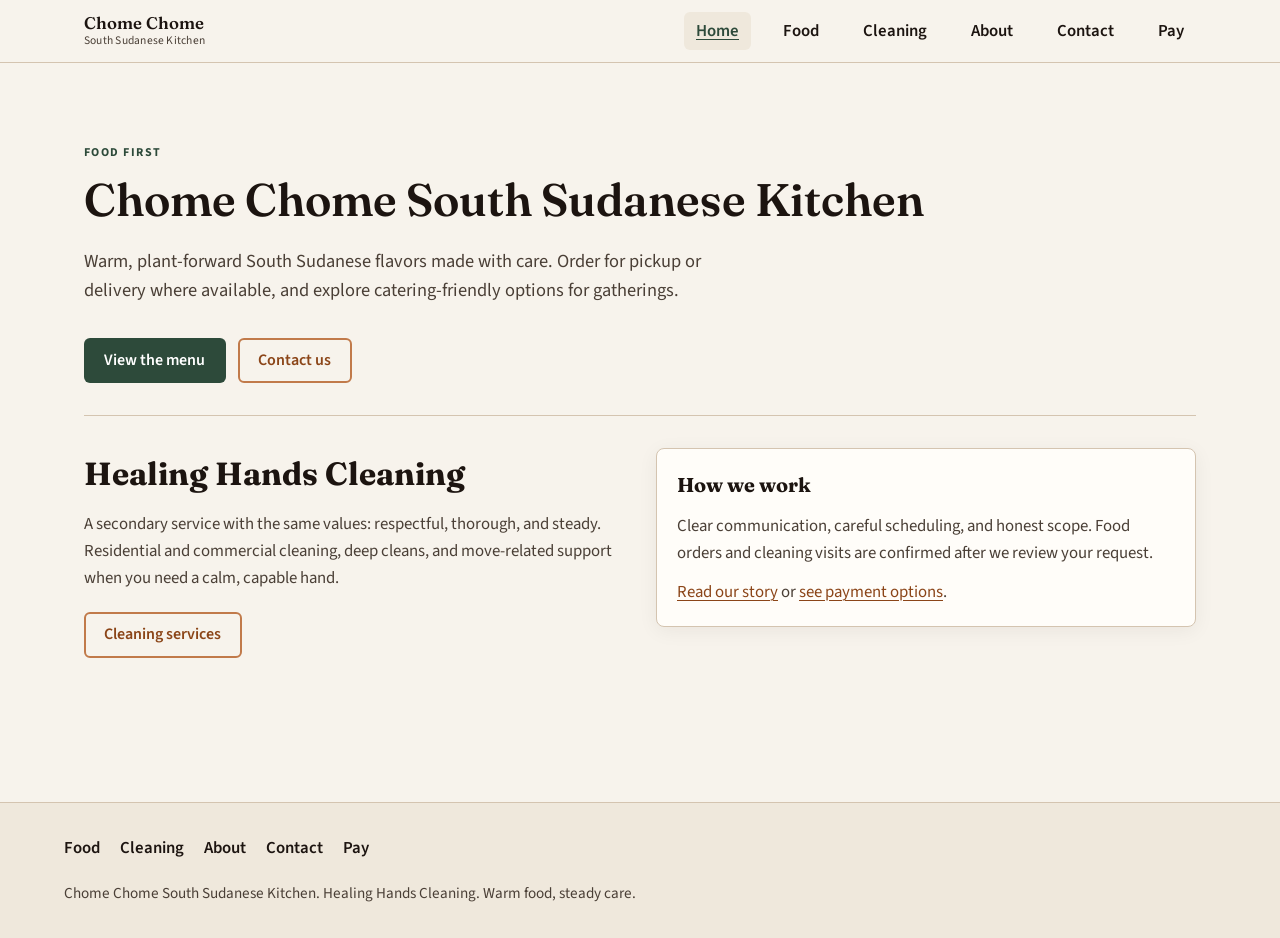
==== index.html @ 7f33ff86 "Add static site pages, shared assets, and navigation script Made-with: Cursor" ====
<!DOCTYPE html>
<html lang="en">
  <head>
    <meta charset="utf-8" />
    <meta name="viewport" content="width=device-width, initial-scale=1" />
    <title>Chome Chome South Sudanese Kitchen</title>
    <meta
      name="description"
      content="Plant-forward South Sudanese food from Chome Chome, plus Healing Hands Cleaning for homes and workplaces."
    />
    <link rel="preconnect" href="https://fonts.googleapis.com" />
    <link rel="preconnect" href="https://fonts.gstatic.com" crossorigin />
    <link
      href="https://fonts.googleapis.com/css2?family=Fraunces:ital,opsz,wght@0,9..144,400;0,9..144,600;0,9..144,700;1,9..144,400&amp;family=Source+Sans+3:wght@400;600;700&amp;display=swap"
      rel="stylesheet"
    />
    <link rel="stylesheet" href="assets/css/style.css" />
  </head>
  <body>
    <a class="skip-link" href="#main">Skip to content</a>
    <header class="site-header">
      <div class="site-header__inner">
        <a class="site-brand" href="index.html">
          Chome Chome
          <small>South Sudanese Kitchen</small>
        </a>
        <button
          type="button"
          class="nav-toggle"
          data-nav-toggle
          aria-expanded="false"
          aria-controls="site-nav-panel"
        >
          <span class="visually-hidden">Menu</span>
          <span class="nav-toggle__bars" aria-hidden="true">
            <span></span><span></span><span></span>
          </span>
        </button>
        <nav
          id="site-nav-panel"
          class="site-nav-panel"
          aria-label="Primary"
        >
          <ul>
            <li><a href="index.html" aria-current="page">Home</a></li>
            <li><a href="food.html">Food</a></li>
            <li><a href="cleaning.html">Cleaning</a></li>
            <li><a href="about.html">About</a></li>
            <li><a href="contact.html">Contact</a></li>
            <li><a href="pay.html">Pay</a></li>
          </ul>
        </nav>
      </div>
    </header>
    <main id="main">
      <section class="hero">
        <p class="hero__eyebrow">Food first</p>
        <h1>Chome Chome South Sudanese Kitchen</h1>
        <p class="hero__lede">
          Warm, plant-forward South Sudanese flavors made with care. Order for
          pickup or delivery where available, and explore catering-friendly
          options for gatherings.
        </p>
        <div class="hero__actions">
          <a class="btn btn--primary" href="food.html">View the menu</a>
          <a class="btn btn--secondary" href="contact.html">Contact us</a>
        </div>
      </section>

      <section class="section grid-two" aria-labelledby="home-cleaning-heading">
        <div>
          <h2 class="section__title" id="home-cleaning-heading">
            Healing Hands Cleaning
          </h2>
          <p class="section__intro">
            A secondary service with the same values: respectful, thorough, and
            steady. Residential and commercial cleaning, deep cleans, and
            move-related support when you need a calm, capable hand.
          </p>
          <a class="btn btn--secondary" href="cleaning.html"
            >Cleaning services</a
          >
        </div>
        <div class="card">
          <h3>How we work</h3>
          <p>
            Clear communication, careful scheduling, and honest scope. Food
            orders and cleaning visits are confirmed after we review your
            request.
          </p>
          <p>
            <a href="about.html">Read our story</a>
            or
            <a href="pay.html">see payment options</a>.
          </p>
        </div>
      </section>
    </main>
    <footer class="site-footer">
      <div class="site-footer__inner">
        <nav class="site-footer__nav" aria-label="Footer">
          <ul>
            <li><a href="food.html">Food</a></li>
            <li><a href="cleaning.html">Cleaning</a></li>
            <li><a href="about.html">About</a></li>
            <li><a href="contact.html">Contact</a></li>
            <li><a href="pay.html">Pay</a></li>
          </ul>
        </nav>
        <p>
          Chome Chome South Sudanese Kitchen. Healing Hands Cleaning. Warm
          food, steady care.
        </p>
      </div>
    </footer>
    <script src="assets/js/main.js" defer></script>
  </body>
</html>
---- assets/css/style.css ----
/* Chome Chome South Sudanese Kitchen — global styles */

:root {
  --color-bg: #f7f3ec;
  --color-bg-alt: #efe8dc;
  --color-surface: #fffdf9;
  --color-ink: #1c1410;
  --color-ink-muted: #4a3f36;
  --color-accent: #8b4518;
  --color-accent-soft: #c17a4a;
  --color-plant: #2d4a3a;
  --color-line: #d4c4b0;
  --color-focus: #1a5f4a;
  --font-body: "Source Sans 3", "Segoe UI", system-ui, sans-serif;
  --font-display: "Fraunces", Georgia, "Times New Roman", serif;
  --space-xs: 0.35rem;
  --space-sm: 0.75rem;
  --space-md: 1.25rem;
  --space-lg: 2rem;
  --space-xl: 3rem;
  --max-width: 72rem;
  --radius: 6px;
}

*,
*::before,
*::after {
  box-sizing: border-box;
}

.visually-hidden {
  position: absolute;
  width: 1px;
  height: 1px;
  padding: 0;
  margin: -1px;
  overflow: hidden;
  clip: rect(0, 0, 0, 0);
  white-space: nowrap;
  border: 0;
}

html {
  scroll-behavior: smooth;
}

body {
  margin: 0;
  min-height: 100vh;
  font-family: var(--font-body);
  font-size: 1.05rem;
  line-height: 1.6;
  color: var(--color-ink);
  background: var(--color-bg);
}

body.nav-open {
  overflow: hidden;
}

img {
  max-width: 100%;
  height: auto;
  display: block;
}

a {
  color: var(--color-accent);
  text-decoration-thickness: 1px;
  text-underline-offset: 0.18em;
}

a:hover {
  color: var(--color-plant);
}

a:focus-visible {
  outline: 3px solid var(--color-focus);
  outline-offset: 2px;
}

.skip-link {
  position: absolute;
  left: -9999px;
  top: 0.5rem;
  z-index: 100;
  padding: var(--space-sm) var(--space-md);
  background: var(--color-surface);
  color: var(--color-ink);
  font-weight: 600;
  border-radius: var(--radius);
  box-shadow: 0 2px 12px rgba(0, 0, 0, 0.12);
}

.skip-link:focus {
  left: 0.5rem;
  outline: 3px solid var(--color-focus);
}

.site-header {
  position: sticky;
  top: 0;
  z-index: 50;
  background: rgba(247, 243, 236, 0.96);
  border-bottom: 1px solid var(--color-line);
  backdrop-filter: blur(8px);
}

.site-header__inner {
  max-width: var(--max-width);
  margin: 0 auto;
  padding: var(--space-sm) var(--space-md);
  display: flex;
  align-items: center;
  justify-content: space-between;
  gap: var(--space-md);
}

.site-brand {
  font-family: var(--font-display);
  font-weight: 600;
  font-size: 1.05rem;
  line-height: 1.25;
  color: var(--color-ink);
  text-decoration: none;
}

.site-brand:hover {
  color: var(--color-accent);
}

.site-brand small {
  display: block;
  font-family: var(--font-body);
  font-size: 0.72rem;
  font-weight: 400;
  color: var(--color-ink-muted);
  letter-spacing: 0.02em;
}

.nav-toggle {
  display: inline-flex;
  align-items: center;
  justify-content: center;
  min-width: 2.75rem;
  min-height: 2.75rem;
  padding: 0;
  border: 1px solid var(--color-line);
  border-radius: var(--radius);
  background: var(--color-surface);
  cursor: pointer;
  font: inherit;
  color: var(--color-ink);
}

.nav-toggle:focus-visible {
  outline: 3px solid var(--color-focus);
  outline-offset: 2px;
}

.nav-toggle__bars {
  display: flex;
  flex-direction: column;
  gap: 5px;
  width: 1.35rem;
}

.nav-toggle__bars span {
  display: block;
  height: 2px;
  background: var(--color-ink);
  border-radius: 1px;
}

@media (min-width: 768px) {
  .nav-toggle {
    display: none;
  }
}

.site-nav-panel {
  display: none;
  position: fixed;
  inset: 0 0 auto 0;
  top: 4.25rem;
  max-height: min(70vh, 22rem);
  overflow: auto;
  background: var(--color-surface);
  border-bottom: 1px solid var(--color-line);
  padding: var(--space-md);
  box-shadow: 0 12px 28px rgba(0, 0, 0, 0.08);
}

.site-nav-panel.is-open {
  display: block;
}

.site-nav-panel ul {
  list-style: none;
  margin: 0;
  padding: 0;
  display: flex;
  flex-direction: column;
  gap: var(--space-sm);
}

.site-nav-panel a {
  display: block;
  padding: var(--space-sm) var(--space-xs);
  font-weight: 600;
  color: var(--color-ink);
  text-decoration: none;
  border-radius: var(--radius);
}

.site-nav-panel a:hover {
  background: var(--color-bg-alt);
  color: var(--color-accent);
}

.site-nav-panel a[aria-current="page"] {
  background: var(--color-bg-alt);
  color: var(--color-plant);
  text-decoration: underline;
  text-underline-offset: 0.2em;
}

@media (min-width: 768px) {
  .site-nav-panel {
    display: block;
    position: static;
    max-height: none;
    overflow: visible;
    padding: 0;
    border: none;
    box-shadow: none;
    background: transparent;
  }

  .site-nav-panel ul {
    flex-direction: row;
    flex-wrap: wrap;
    align-items: center;
    gap: var(--space-xs) var(--space-md);
  }

  .site-nav-panel a {
    padding: var(--space-xs) var(--space-sm);
  }
}

main {
  max-width: var(--max-width);
  margin: 0 auto;
  padding: var(--space-lg) var(--space-md) var(--space-xl);
}

.hero {
  padding: var(--space-xl) 0 var(--space-lg);
  border-bottom: 1px solid var(--color-line);
  margin-bottom: var(--space-lg);
}

.hero__eyebrow {
  text-transform: uppercase;
  letter-spacing: 0.12em;
  font-size: 0.75rem;
  font-weight: 700;
  color: var(--color-plant);
  margin: 0 0 var(--space-sm);
}

.hero h1 {
  font-family: var(--font-display);
  font-size: clamp(2rem, 5vw, 2.85rem);
  font-weight: 600;
  line-height: 1.15;
  margin: 0 0 var(--space-md);
  color: var(--color-ink);
}

.hero__lede {
  font-size: 1.15rem;
  max-width: 40rem;
  color: var(--color-ink-muted);
  margin: 0 0 var(--space-lg);
}

.hero__actions {
  display: flex;
  flex-wrap: wrap;
  gap: var(--space-sm);
}

.btn {
  display: inline-block;
  padding: 0.65rem 1.15rem;
  border-radius: var(--radius);
  font-weight: 600;
  text-decoration: none;
  border: 2px solid transparent;
  cursor: pointer;
  font-size: 1rem;
  line-height: 1.3;
  text-align: center;
}

.btn:focus-visible {
  outline: 3px solid var(--color-focus);
  outline-offset: 2px;
}

.btn--primary {
  background: var(--color-plant);
  color: #fff;
}

.btn--primary:hover {
  background: #234030;
  color: #fff;
}

.btn--secondary {
  background: transparent;
  color: var(--color-accent);
  border-color: var(--color-accent-soft);
}

.btn--secondary:hover {
  background: var(--color-bg-alt);
  color: var(--color-plant);
}

.section {
  margin-bottom: var(--space-xl);
}

.section__title {
  font-family: var(--font-display);
  font-size: clamp(1.5rem, 3vw, 2rem);
  margin: 0 0 var(--space-sm);
  color: var(--color-ink);
}

.section__intro {
  margin: 0 0 var(--space-md);
  max-width: 42rem;
  color: var(--color-ink-muted);
}

.grid-two {
  display: grid;
  gap: var(--space-lg);
}

@media (min-width: 768px) {
  .grid-two {
    grid-template-columns: 1fr 1fr;
    align-items: start;
  }
}

.card {
  background: var(--color-surface);
  border: 1px solid var(--color-line);
  border-radius: calc(var(--radius) + 2px);
  padding: var(--space-md);
  box-shadow: 0 4px 20px rgba(28, 20, 16, 0.06);
}

.card h3 {
  font-family: var(--font-display);
  margin: 0 0 var(--space-sm);
  font-size: 1.25rem;
}

.card .section__title {
  margin-top: 0;
}

.card p {
  margin: 0 0 var(--space-sm);
  color: var(--color-ink-muted);
}

.card p:last-child {
  margin-bottom: 0;
}

.list-check {
  margin: 0;
  padding-left: 1.2rem;
  color: var(--color-ink-muted);
}

.list-check li {
  margin-bottom: var(--space-xs);
}

.list-check li:last-child {
  margin-bottom: 0;
}

.placeholder-block {
  background: var(--color-bg-alt);
  border: 1px dashed var(--color-line);
  border-radius: var(--radius);
  padding: var(--space-md);
  margin-top: var(--space-md);
}

.placeholder-block h3 {
  font-family: var(--font-body);
  font-size: 1rem;
  margin: 0 0 var(--space-sm);
  color: var(--color-ink);
}

.placeholder-block code,
.placeholder-inline {
  font-size: 0.95rem;
  word-break: break-word;
}

.site-footer {
  border-top: 1px solid var(--color-line);
  background: var(--color-bg-alt);
  padding: var(--space-lg) var(--space-md);
  margin-top: var(--space-xl);
}

.site-footer__inner {
  max-width: var(--max-width);
  margin: 0 auto;
}

.site-footer__nav ul {
  list-style: none;
  margin: 0 0 var(--space-md);
  padding: 0;
  display: flex;
  flex-wrap: wrap;
  gap: var(--space-sm) var(--space-md);
}

.site-footer__nav a {
  font-weight: 600;
  color: var(--color-ink);
  text-decoration: none;
}

.site-footer__nav a:hover {
  text-decoration: underline;
  color: var(--color-accent);
}

.site-footer p {
  margin: 0;
  font-size: 0.95rem;
  color: var(--color-ink-muted);
}

.page-title {
  font-family: var(--font-display);
  font-size: clamp(1.75rem, 4vw, 2.35rem);
  margin: 0 0 var(--space-sm);
}

.page-subtitle {
  margin: 0 0 var(--space-lg);
  color: var(--color-ink-muted);
  max-width: 40rem;
}

.dish-grid {
  display: grid;
  gap: var(--space-md);
}

@media (min-width: 600px) {
  .dish-grid {
    grid-template-columns: repeat(2, 1fr);
  }
}

@media (min-width: 960px) {
  .dish-grid {
    grid-template-columns: repeat(3, 1fr);
  }
}

.dish-card {
  background: var(--color-surface);
  border: 1px solid var(--color-line);
  border-radius: var(--radius);
  padding: var(--space-md);
}

.dish-card h3 {
  font-family: var(--font-display);
  font-size: 1.1rem;
  margin: 0 0 var(--space-xs);
}

.dish-card p {
  margin: 0;
  font-size: 0.95rem;
  color: var(--color-ink-muted);
}

.error-page {
  text-align: center;
  padding: var(--space-xl) 0;
}

.error-page h1 {
  font-family: var(--font-display);
  font-size: clamp(2rem, 5vw, 3rem);
  margin: 0 0 var(--space-sm);
}

.error-page p {
  margin: 0 0 var(--space-lg);
  color: var(--color-ink-muted);
  max-width: 28rem;
  margin-left: auto;
  margin-right: auto;
}

main dl {
  margin: 0;
}

main dt {
  margin-top: var(--space-md);
  color: var(--color-ink);
}

main dt:first-of-type {
  margin-top: 0;
}

main dd {
  margin: var(--space-xs) 0 0;
  color: var(--color-ink-muted);
}
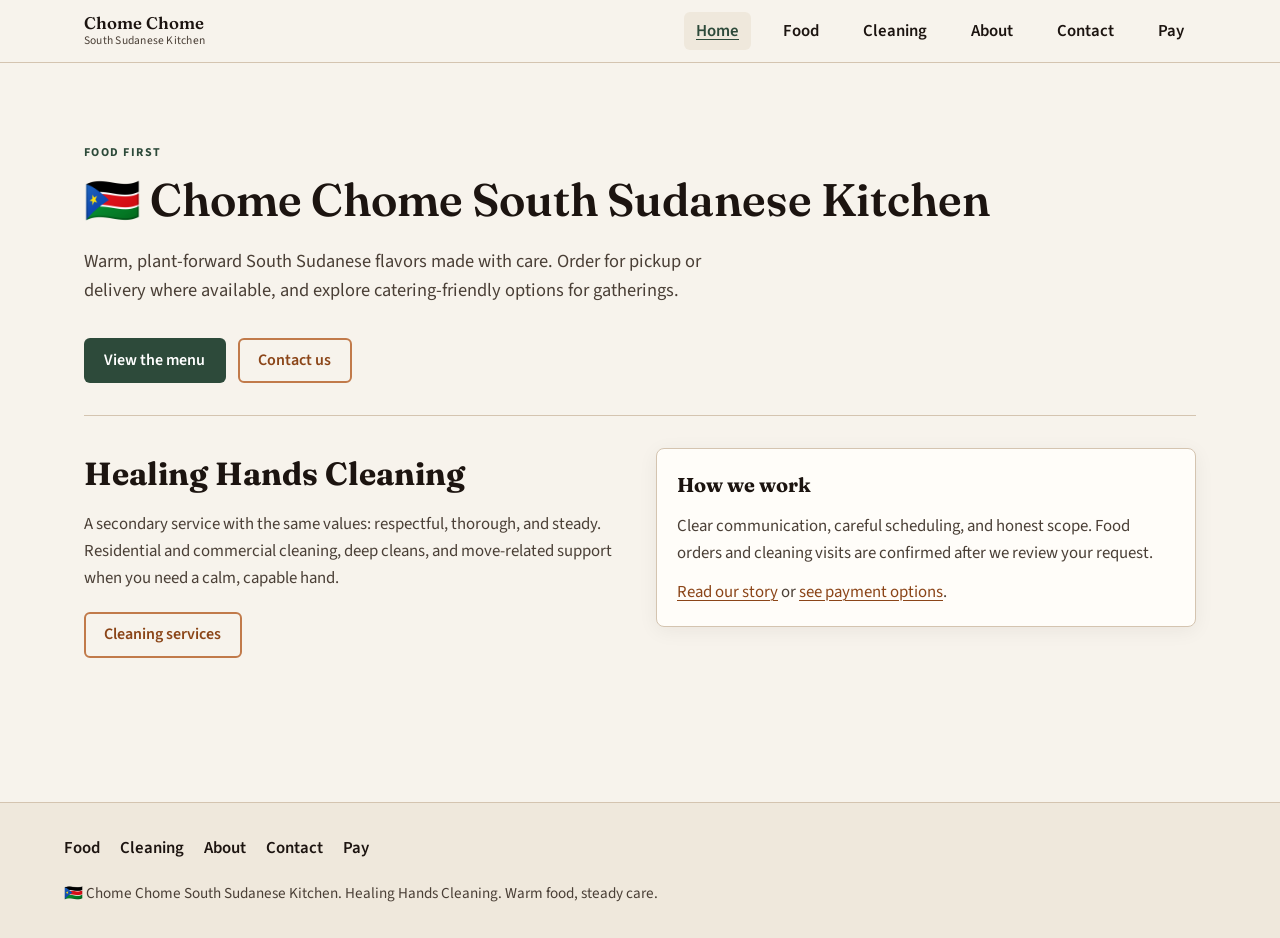
==== commit d9a8e7ff: "Add South Sudan flag accents to site branding Made-with: Cursor" ====
--- a/index.html
+++ b/index.html
@@ -55,7 +55,7 @@
     <main id="main">
       <section class="hero">
         <p class="hero__eyebrow">Food first</p>
-        <h1>Chome Chome South Sudanese Kitchen</h1>
+        <h1>🇸🇸 Chome Chome South Sudanese Kitchen</h1>
         <p class="hero__lede">
           Warm, plant-forward South Sudanese flavors made with care. Order for
           pickup or delivery where available, and explore catering-friendly
@@ -108,7 +108,7 @@
           </ul>
         </nav>
         <p>
-          Chome Chome South Sudanese Kitchen. Healing Hands Cleaning. Warm
+          🇸🇸 Chome Chome South Sudanese Kitchen. Healing Hands Cleaning. Warm
           food, steady care.
         </p>
       </div>
